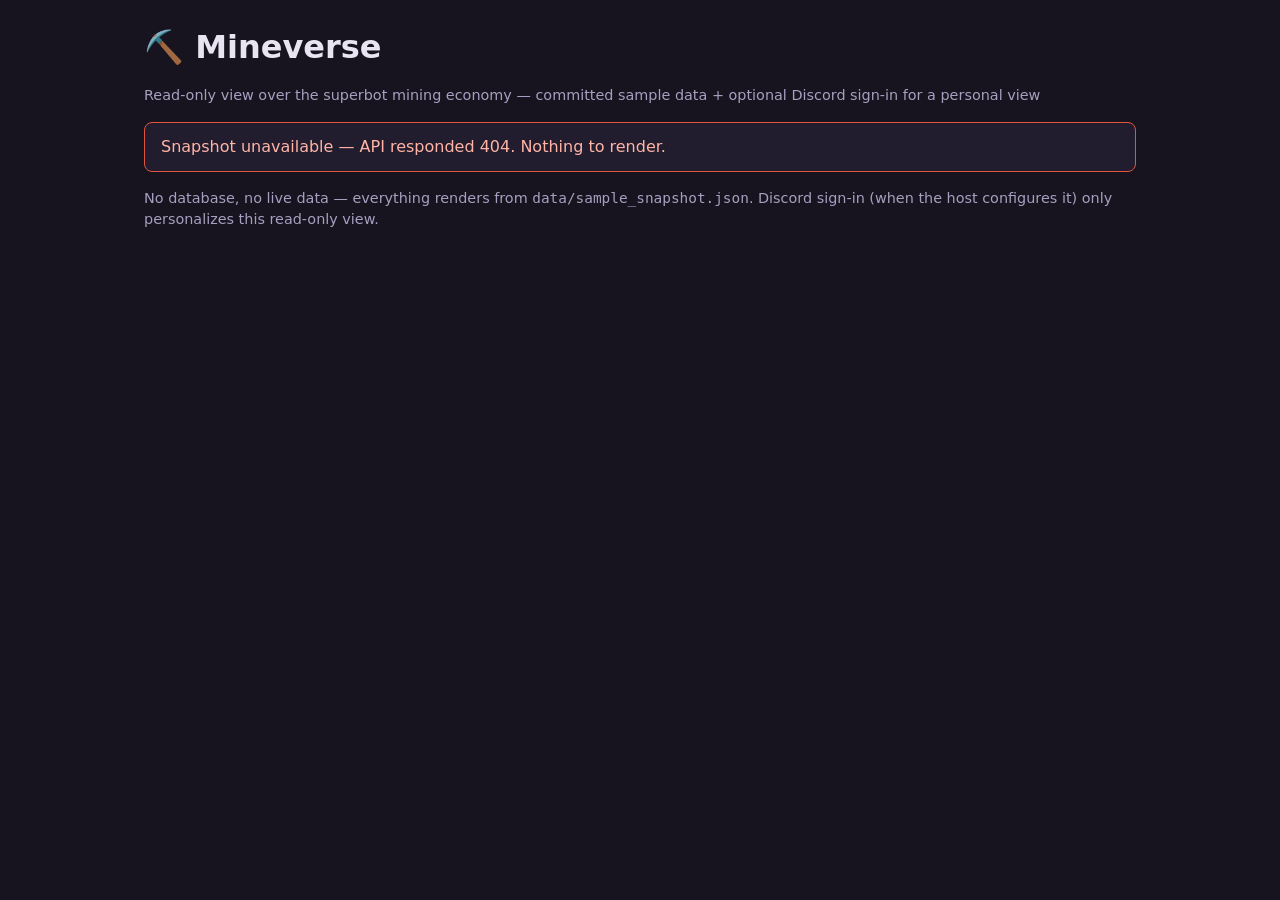
==== web/index.html @ 3131f872 "stage (b): Discord OAuth sign-in (identify scope) with degraded mode + my-miner view - server/auth.p" ====
<!DOCTYPE html>
<html lang="en">
<head>
  <meta charset="utf-8">
  <meta name="viewport" content="width=device-width, initial-scale=1">
  <title>Mineverse — mining economy viewer</title>
  <link rel="stylesheet" href="style.css">
</head>
<body>
  <header>
    <div class="header-row">
      <h1>⛏️ Mineverse</h1>
      <div id="auth-controls" class="auth"></div>
    </div>
    <p class="subtitle">Read-only view over the superbot mining economy — committed sample data + optional Discord sign-in for a personal view</p>
    <p id="snapshot-meta" class="meta"></p>
  </header>

  <main>
    <p id="status-banner" class="banner" hidden></p>

    <section id="my-miner-section" hidden>
      <h2>My miner</h2>
      <p id="my-miner-note" class="meta" hidden></p>
      <div id="my-miner-card" class="cards"></div>
    </section>

    <section id="depth-race-section" hidden>
      <h2>Depth race</h2>
      <div id="depth-race"></div>
    </section>

    <section id="leaderboard-section" hidden>
      <h2>Leaderboard</h2>
      <table id="leaderboard">
        <thead>
          <tr><th>#</th><th>Miner</th><th>Depth</th><th>Mining XP</th><th>Level</th><th>Coins</th></tr>
        </thead>
        <tbody></tbody>
      </table>
    </section>

    <section id="miners-section" hidden>
      <h2>Miners</h2>
      <div id="miner-cards" class="cards"></div>
    </section>
  </main>

  <footer>
    <p>No database, no live data — everything renders from <code>data/sample_snapshot.json</code>. Discord sign-in (when the host configures it) only personalizes this read-only view.</p>
  </footer>

  <script src="app.js"></script>
</body>
</html>
---- web/style.css ----
:root {
  --bg: #17141f;
  --panel: #221d2e;
  --edge: #3a3350;
  --text: #e8e4f2;
  --muted: #a79fc0;
  --accent: #f5a83c;
  --bar: linear-gradient(90deg, #6cc46c, #f5a83c, #e2543e);
}

* { box-sizing: border-box; }

body {
  margin: 0 auto;
  max-width: 64rem;
  padding: 1.5rem 1rem 3rem;
  font-family: system-ui, sans-serif;
  background: var(--bg);
  color: var(--text);
  line-height: 1.45;
}

h1 { margin: 0; }

/* auth (Discord sign-in) */
.header-row {
  display: flex;
  align-items: center;
  justify-content: space-between;
  gap: 1rem;
  flex-wrap: wrap;
}
.auth { display: flex; align-items: center; gap: 0.6rem; }
.auth-user { color: var(--muted); font-size: 0.9rem; }
a.auth-button, button.auth-button {
  display: inline-block;
  padding: 0.35rem 0.8rem;
  border: 1px solid var(--edge);
  border-radius: 0.5rem;
  background: var(--panel);
  color: var(--accent);
  font: inherit;
  font-size: 0.9rem;
  text-decoration: none;
  cursor: pointer;
}
a.auth-button:hover { border-color: var(--accent); }
button.auth-button:disabled {
  color: var(--muted);
  cursor: not-allowed;
  font-style: italic;
}
h2 { border-bottom: 1px solid var(--edge); padding-bottom: 0.3rem; }
.subtitle, .meta, footer { color: var(--muted); font-size: 0.9rem; }

.banner {
  padding: 0.8rem 1rem;
  border: 1px solid var(--edge);
  border-radius: 0.5rem;
  background: var(--panel);
}
.banner.error { border-color: #e2543e; color: #ffb4a6; }

/* depth race */
.race-row {
  display: grid;
  grid-template-columns: 8rem 1fr 9rem;
  align-items: center;
  gap: 0.6rem;
  margin: 0.35rem 0;
}
.race-name { font-weight: 600; overflow: hidden; text-overflow: ellipsis; }
.race-track {
  height: 0.9rem;
  background: var(--panel);
  border: 1px solid var(--edge);
  border-radius: 0.45rem;
  overflow: hidden;
}
.race-bar { height: 100%; background: var(--bar); min-width: 2px; }
.race-depth { color: var(--muted); font-size: 0.85rem; }

/* leaderboard */
table { width: 100%; border-collapse: collapse; }
th, td { text-align: left; padding: 0.35rem 0.5rem; border-bottom: 1px solid var(--edge); }
th { color: var(--accent); }

/* miner cards */
.cards {
  display: grid;
  grid-template-columns: repeat(auto-fill, minmax(17rem, 1fr));
  gap: 1rem;
}
.card {
  background: var(--panel);
  border: 1px solid var(--edge);
  border-radius: 0.6rem;
  padding: 0.9rem 1rem;
}
.card h3 { margin: 0 0 0.2rem; color: var(--accent); }
.card h4 { margin: 0.7rem 0 0.2rem; font-size: 0.85rem; text-transform: uppercase; color: var(--muted); }
.card .items { margin: 0; padding-left: 1.1rem; }
.card .empty { color: var(--muted); margin: 0; font-style: italic; }
.depth-line, .xp-line { margin: 0.15rem 0; font-size: 0.92rem; }
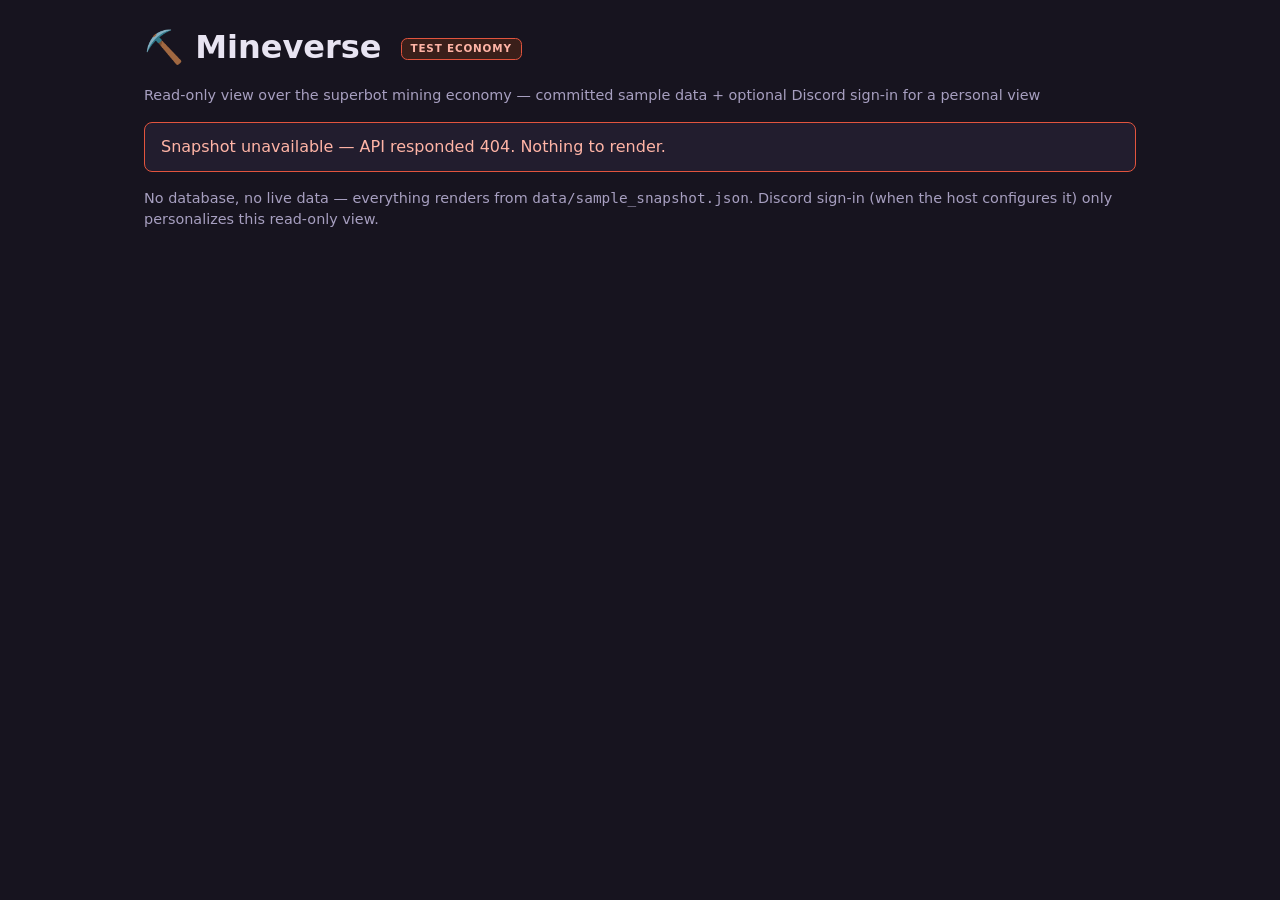
==== commit ce9850b0: "stage (c) part 2: bot shim + web action UI + e2e tests (test economy only, degraded by default) - te" ====
--- a/web/index.html
+++ b/web/index.html
@@ -9,7 +9,7 @@
 <body>
   <header>
     <div class="header-row">
-      <h1>⛏️ Mineverse</h1>
+      <h1>⛏️ Mineverse <span id="test-economy-badge" class="badge" hidden>TEST ECONOMY</span></h1>
       <div id="auth-controls" class="auth"></div>
     </div>
     <p class="subtitle">Read-only view over the superbot mining economy — committed sample data + optional Discord sign-in for a personal view</p>
@@ -23,6 +23,12 @@
       <h2>My miner</h2>
       <p id="my-miner-note" class="meta" hidden></p>
       <div id="my-miner-card" class="cards"></div>
+      <div id="action-panel" hidden>
+        <h3>Actions</h3>
+        <p id="action-note" class="meta" hidden></p>
+        <div id="action-buttons"></div>
+        <p id="action-result" class="meta" hidden></p>
+      </div>
     </section>
 
     <section id="depth-race-section" hidden>
--- a/web/style.css
+++ b/web/style.css
@@ -102,3 +102,54 @@
 .card .items { margin: 0; padding-left: 1.1rem; }
 .card .empty { color: var(--muted); margin: 0; font-style: italic; }
 .depth-line, .xp-line { margin: 0.15rem 0; font-size: 0.92rem; }
+
+/* write actions (stage c — test economy only) */
+.badge {
+  display: inline-block;
+  vertical-align: middle;
+  margin-left: 0.5rem;
+  padding: 0.15rem 0.55rem;
+  border: 1px solid #e2543e;
+  border-radius: 0.4rem;
+  background: #3a1f1a;
+  color: #ffb4a6;
+  font-size: 0.65rem;
+  font-weight: 700;
+  letter-spacing: 0.08em;
+}
+#action-panel h3 { margin: 1rem 0 0.2rem; color: var(--accent); }
+.action-row {
+  display: flex;
+  align-items: center;
+  gap: 0.5rem;
+  flex-wrap: wrap;
+  margin: 0.45rem 0;
+}
+button.action-button {
+  padding: 0.35rem 0.8rem;
+  border: 1px solid var(--edge);
+  border-radius: 0.5rem;
+  background: var(--panel);
+  color: var(--accent);
+  font: inherit;
+  font-size: 0.9rem;
+  cursor: pointer;
+}
+button.action-button:hover:not(:disabled) { border-color: var(--accent); }
+button.action-button:disabled {
+  color: var(--muted);
+  cursor: not-allowed;
+  font-style: italic;
+}
+.action-input {
+  padding: 0.3rem 0.5rem;
+  border: 1px solid var(--edge);
+  border-radius: 0.4rem;
+  background: var(--bg);
+  color: var(--text);
+  font: inherit;
+  font-size: 0.9rem;
+  max-width: 11rem;
+}
+input.action-input[type="number"] { max-width: 6rem; }
+#action-result.error { color: #ffb4a6; }
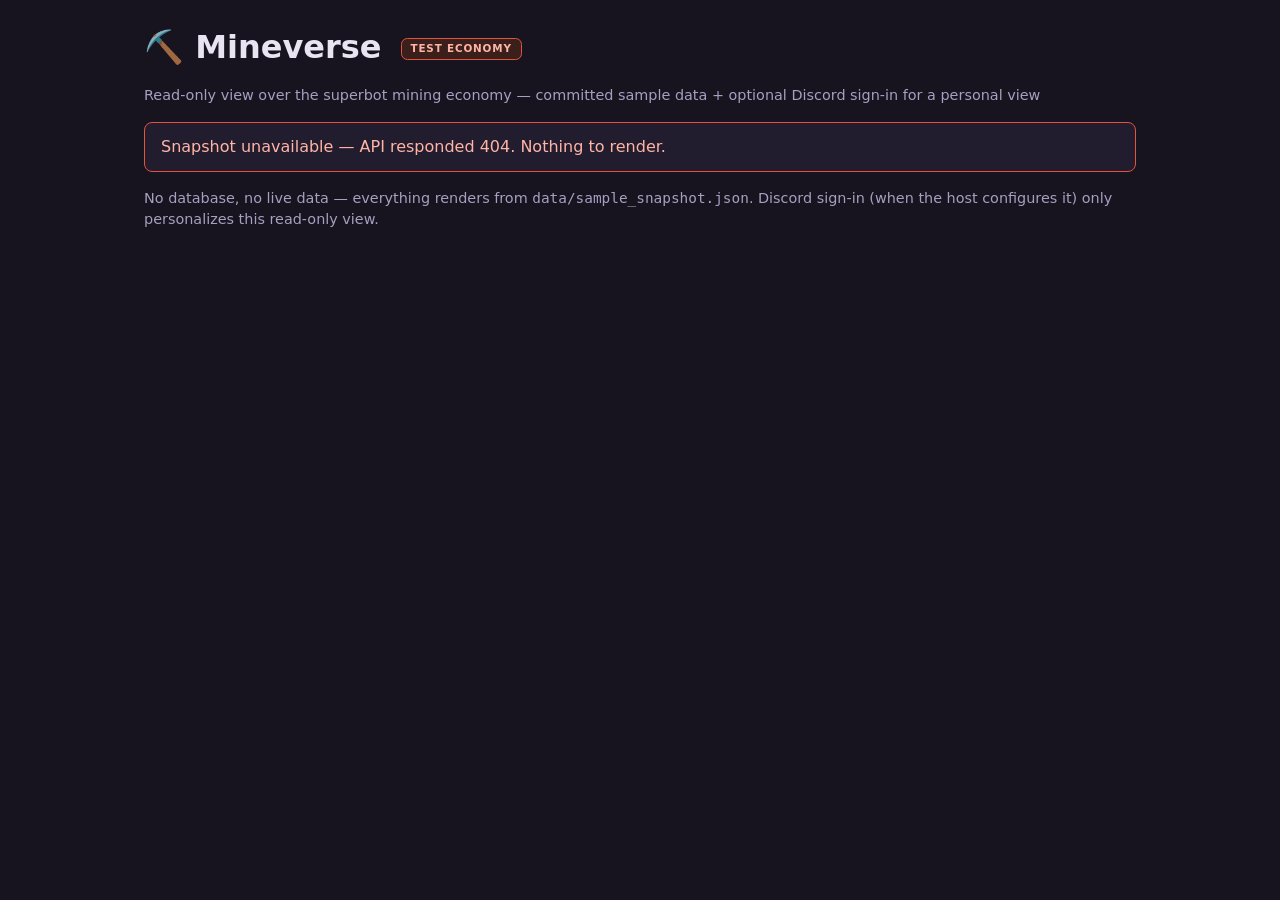
==== commit 1b0b7975: "read views deepened: gear/vault panels, inventory browser, depth ladder, tabbed leaderboards Server-" ====
--- a/web/index.html
+++ b/web/index.html
@@ -31,19 +31,30 @@
       </div>
     </section>
 
+    <section id="depth-ladder-section" hidden>
+      <h2>Depth ladder</h2>
+      <p class="meta">Biome bands 0–3 · solid chips are miners currently at the band, dashed chips mark a record depth</p>
+      <div id="depth-ladder"></div>
+    </section>
+
     <section id="depth-race-section" hidden>
       <h2>Depth race</h2>
       <div id="depth-race"></div>
     </section>
 
     <section id="leaderboard-section" hidden>
-      <h2>Leaderboard</h2>
+      <h2>Leaderboards</h2>
+      <div id="board-tabs" class="board-tabs"></div>
       <table id="leaderboard">
-        <thead>
-          <tr><th>#</th><th>Miner</th><th>Depth</th><th>Mining XP</th><th>Level</th><th>Coins</th></tr>
-        </thead>
+        <thead></thead>
         <tbody></tbody>
       </table>
+    </section>
+
+    <section id="inventory-browser-section" hidden>
+      <h2>Inventory browser</h2>
+      <p class="meta">Everything carried underground, per miner — ore tiers stone → diamond first, then the rest</p>
+      <div id="inventory-browser" class="table-scroll"></div>
     </section>
 
     <section id="miners-section" hidden>
--- a/web/style.css
+++ b/web/style.css
@@ -80,10 +80,58 @@
 .race-bar { height: 100%; background: var(--bar); min-width: 2px; }
 .race-depth { color: var(--muted); font-size: 0.85rem; }
 
-/* leaderboard */
+/* depth ladder (biome bands, current + record chips) */
+.ladder-band {
+  display: grid;
+  grid-template-columns: 11rem 1fr;
+  gap: 0.6rem;
+  align-items: center;
+  padding: 0.55rem 0.75rem;
+  margin: 0.3rem 0;
+  background: var(--panel);
+  border: 1px solid var(--edge);
+  border-radius: 0.5rem;
+}
+.ladder-label { display: flex; flex-direction: column; }
+.ladder-biome { font-weight: 600; }
+.ladder-depth { color: var(--muted); font-size: 0.8rem; }
+.ladder-chips { display: flex; flex-wrap: wrap; gap: 0.4rem; }
+.chip {
+  padding: 0.1rem 0.55rem;
+  border: 1px solid var(--edge);
+  border-radius: 0.9rem;
+  background: var(--bg);
+  font-size: 0.85rem;
+}
+.chip.record {
+  border-style: dashed;
+  color: var(--muted);
+}
+.ladder-chips .empty { color: var(--muted); font-style: italic; font-size: 0.85rem; margin: 0; }
+
+/* leaderboards (tabbed: depth · XP level · coins) */
 table { width: 100%; border-collapse: collapse; }
 th, td { text-align: left; padding: 0.35rem 0.5rem; border-bottom: 1px solid var(--edge); }
 th { color: var(--accent); }
+.board-tabs { display: flex; gap: 0.4rem; margin-bottom: 0.5rem; }
+button.board-tab {
+  padding: 0.3rem 0.8rem;
+  border: 1px solid var(--edge);
+  border-radius: 0.5rem;
+  background: var(--panel);
+  color: var(--muted);
+  font: inherit;
+  font-size: 0.9rem;
+  cursor: pointer;
+}
+button.board-tab:hover { border-color: var(--accent); }
+button.board-tab.active { color: var(--accent); border-color: var(--accent); }
+
+/* inventory browser (item × miner matrix) */
+.table-scroll { overflow-x: auto; }
+.inventory-table td, .inventory-table th { white-space: nowrap; }
+.inventory-table .item-name { font-weight: 600; }
+.inventory-table .item-total { color: var(--accent); }
 
 /* miner cards */
 .cards {
@@ -102,6 +150,17 @@
 .card .items { margin: 0; padding-left: 1.1rem; }
 .card .empty { color: var(--muted); margin: 0; font-style: italic; }
 .depth-line, .xp-line { margin: 0.15rem 0; font-size: 0.92rem; }
+.card .items .ore { color: var(--accent); }
+.gear-list { list-style: none; padding-left: 0; }
+.gear-list .slot-name {
+  display: inline-block;
+  min-width: 6.5rem;
+  color: var(--muted);
+  font-size: 0.85rem;
+  text-transform: uppercase;
+}
+.gear-list .slot-empty { color: var(--muted); font-style: italic; }
+.vault-pips { color: var(--accent); letter-spacing: 0.15em; font-size: 0.8rem; }
 
 /* write actions (stage c — test economy only) */
 .badge {
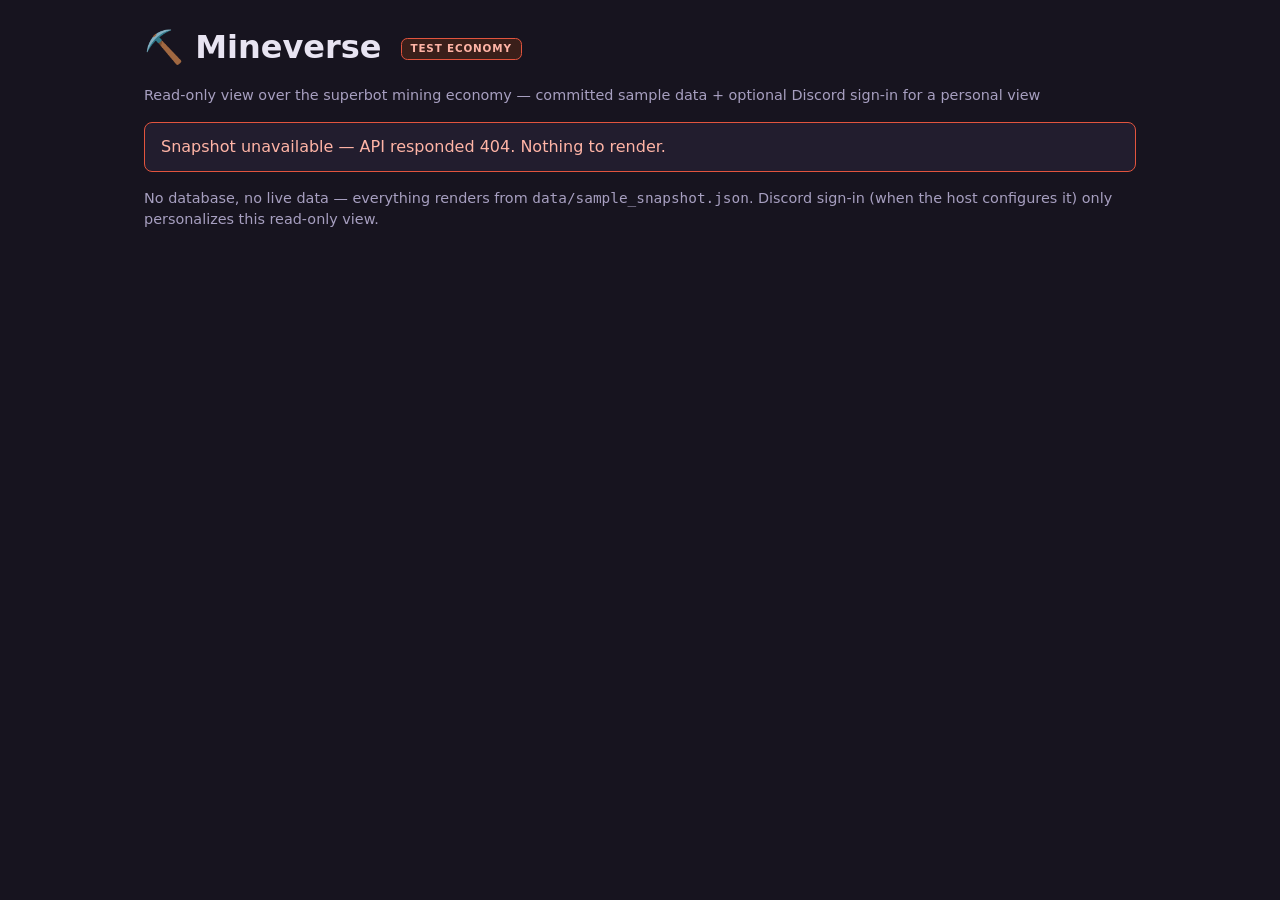
==== commit 8a52c80e: "web a11y + responsive: landmarks, ARIA tabs, table captions/scope, text alternatives, focus-visible," ====
--- a/web/index.html
+++ b/web/index.html
@@ -10,55 +10,65 @@
   <header>
     <div class="header-row">
       <h1>⛏️ Mineverse <span id="test-economy-badge" class="badge" hidden>TEST ECONOMY</span></h1>
-      <div id="auth-controls" class="auth"></div>
+      <nav id="auth-controls" class="auth" aria-label="Account"></nav>
     </div>
     <p class="subtitle">Read-only view over the superbot mining economy — committed sample data + optional Discord sign-in for a personal view</p>
     <p id="snapshot-meta" class="meta"></p>
+    <p id="snapshot-staleness" class="staleness" role="status" hidden></p>
   </header>
 
   <main>
-    <p id="status-banner" class="banner" hidden></p>
+    <p id="status-banner" class="banner" role="status" hidden></p>
 
-    <section id="my-miner-section" hidden>
-      <h2>My miner</h2>
+    <section id="my-miner-section" aria-labelledby="my-miner-heading" hidden>
+      <h2 id="my-miner-heading">My miner</h2>
       <p id="my-miner-note" class="meta" hidden></p>
       <div id="my-miner-card" class="cards"></div>
       <div id="action-panel" hidden>
-        <h3>Actions</h3>
+        <h3 id="action-heading">Actions</h3>
         <p id="action-note" class="meta" hidden></p>
         <div id="action-buttons"></div>
-        <p id="action-result" class="meta" hidden></p>
+        <p id="action-result" class="meta" role="status" hidden></p>
       </div>
     </section>
 
-    <section id="depth-ladder-section" hidden>
-      <h2>Depth ladder</h2>
+    <section id="depth-ladder-section" aria-labelledby="depth-ladder-heading" hidden>
+      <h2 id="depth-ladder-heading">Depth ladder</h2>
       <p class="meta">Biome bands 0–3 · solid chips are miners currently at the band, dashed chips mark a record depth</p>
       <div id="depth-ladder"></div>
     </section>
 
-    <section id="depth-race-section" hidden>
-      <h2>Depth race</h2>
+    <section id="depth-race-section" aria-labelledby="depth-race-heading" hidden>
+      <h2 id="depth-race-heading">Depth race</h2>
       <div id="depth-race"></div>
     </section>
 
-    <section id="leaderboard-section" hidden>
-      <h2>Leaderboards</h2>
-      <div id="board-tabs" class="board-tabs"></div>
-      <table id="leaderboard">
-        <thead></thead>
-        <tbody></tbody>
-      </table>
+    <section id="minimap-section" aria-labelledby="minimap-heading" hidden>
+      <h2 id="minimap-heading">Mini-map</h2>
+      <p class="meta">Miner positions (x, y) per depth band, as of the snapshot — miners whose position is unknown are listed, never guessed</p>
+      <div id="minimap"></div>
     </section>
 
-    <section id="inventory-browser-section" hidden>
-      <h2>Inventory browser</h2>
+    <section id="leaderboard-section" aria-labelledby="leaderboard-heading" hidden>
+      <h2 id="leaderboard-heading">Leaderboards</h2>
+      <div id="board-tabs" class="board-tabs" role="tablist" aria-label="Leaderboard type"></div>
+      <div id="leaderboard-panel" class="table-scroll" role="tabpanel" tabindex="0" aria-labelledby="leaderboard-heading">
+        <table id="leaderboard">
+          <caption id="leaderboard-caption" class="visually-hidden">Leaderboard</caption>
+          <thead></thead>
+          <tbody></tbody>
+        </table>
+      </div>
+    </section>
+
+    <section id="inventory-browser-section" aria-labelledby="inventory-browser-heading" hidden>
+      <h2 id="inventory-browser-heading">Inventory browser</h2>
       <p class="meta">Everything carried underground, per miner — ore tiers stone → diamond first, then the rest</p>
       <div id="inventory-browser" class="table-scroll"></div>
     </section>
 
-    <section id="miners-section" hidden>
-      <h2>Miners</h2>
+    <section id="miners-section" aria-labelledby="miners-heading" hidden>
+      <h2 id="miners-heading">Miners</h2>
       <div id="miner-cards" class="cards"></div>
     </section>
   </main>
--- a/web/style.css
+++ b/web/style.css
@@ -10,6 +10,40 @@
 
 * { box-sizing: border-box; }
 
+/* screen-reader-only text (captions, chart/plot text alternatives) */
+.visually-hidden {
+  position: absolute;
+  width: 1px;
+  height: 1px;
+  margin: -1px;
+  padding: 0;
+  border: 0;
+  overflow: hidden;
+  clip: rect(0 0 0 0);
+  clip-path: inset(50%);
+  white-space: nowrap;
+}
+
+/* keyboard focus — visible on every interactive control */
+a:focus-visible,
+button:focus-visible,
+input:focus-visible,
+select:focus-visible,
+[tabindex]:focus-visible {
+  outline: 2px solid var(--accent);
+  outline-offset: 2px;
+}
+
+/* respect the OS "reduce motion" preference */
+@media (prefers-reduced-motion: reduce) {
+  *, *::before, *::after {
+    animation-duration: 0.01ms !important;
+    animation-iteration-count: 1 !important;
+    transition-duration: 0.01ms !important;
+    scroll-behavior: auto !important;
+  }
+}
+
 body {
   margin: 0 auto;
   max-width: 64rem;
@@ -60,6 +94,12 @@
   background: var(--panel);
 }
 .banner.error { border-color: #e2543e; color: #ffb4a6; }
+
+/* snapshot staleness (header — age computed client-side at page load) */
+.staleness { margin: 0.3rem 0 0; font-size: 0.95rem; }
+.staleness.fresh { color: #6cc46c; }
+.staleness.warn { color: var(--accent); }
+.staleness.stale { color: #ffb4a6; font-weight: 600; }
 
 /* depth race */
 .race-row {
@@ -108,6 +148,48 @@
   color: var(--muted);
 }
 .ladder-chips .empty { color: var(--muted); font-style: italic; font-size: 0.85rem; margin: 0; }
+
+/* position mini-map (per depth band) */
+.minimap-band {
+  display: grid;
+  grid-template-columns: 11rem 1fr;
+  gap: 0.6rem;
+  align-items: start;
+  padding: 0.55rem 0.75rem;
+  margin: 0.3rem 0;
+  background: var(--panel);
+  border: 1px solid var(--edge);
+  border-radius: 0.5rem;
+}
+.minimap-plot {
+  position: relative;
+  height: 9rem;
+  background: var(--bg);
+  border: 1px solid var(--edge);
+  border-radius: 0.5rem;
+  background-image:
+    linear-gradient(var(--edge) 1px, transparent 1px),
+    linear-gradient(90deg, var(--edge) 1px, transparent 1px);
+  background-size: 12.5% 25%;
+}
+.minimap-point {
+  position: absolute;
+  width: 0.6rem;
+  height: 0.6rem;
+  margin: -0.3rem;
+  background: var(--accent);
+  border-radius: 50%;
+}
+.minimap-name {
+  position: absolute;
+  left: 0.8rem;
+  top: -0.2rem;
+  white-space: nowrap;
+  font-size: 0.75rem;
+  color: var(--muted);
+}
+.minimap-body .empty { margin: 0.2rem 0; font-style: italic; color: var(--muted); }
+#minimap > .empty { color: var(--muted); font-style: italic; }
 
 /* leaderboards (tabbed: depth · XP level · coins) */
 table { width: 100%; border-collapse: collapse; }
@@ -131,6 +213,7 @@
 .table-scroll { overflow-x: auto; }
 .inventory-table td, .inventory-table th { white-space: nowrap; }
 .inventory-table .item-name { font-weight: 600; }
+.inventory-table tbody th { color: var(--text); } /* row headers keep body color */
 .inventory-table .item-total { color: var(--accent); }
 
 /* miner cards */
@@ -150,6 +233,7 @@
 .card .items { margin: 0; padding-left: 1.1rem; }
 .card .empty { color: var(--muted); margin: 0; font-style: italic; }
 .depth-line, .xp-line { margin: 0.15rem 0; font-size: 0.92rem; }
+.identity-line { margin: 0 0 0.3rem; font-size: 0.75rem; color: var(--muted); }
 .card .items .ore { color: var(--accent); }
 .gear-list { list-style: none; padding-left: 0; }
 .gear-list .slot-name {
@@ -161,6 +245,28 @@
 }
 .gear-list .slot-empty { color: var(--muted); font-style: italic; }
 .vault-pips { color: var(--accent); letter-spacing: 0.15em; font-size: 0.8rem; }
+
+/* energy meter (as-of-snapshot presentation, no ticking) */
+.energy-row {
+  display: flex;
+  align-items: center;
+  gap: 0.5rem;
+  margin: 0.3rem 0;
+  font-size: 0.9rem;
+}
+.energy-label { font-weight: 600; }
+.energy-track {
+  flex: 1;
+  min-width: 4rem;
+  height: 0.55rem;
+  background: var(--bg);
+  border: 1px solid var(--edge);
+  border-radius: 0.3rem;
+  overflow: hidden;
+}
+.energy-bar { height: 100%; background: #6cc46c; }
+.energy-bar.low { background: #e2543e; }
+.energy-asof { color: var(--muted); font-size: 0.78rem; }
 
 /* write actions (stage c — test economy only) */
 .badge {
@@ -212,3 +318,19 @@
 }
 input.action-input[type="number"] { max-width: 6rem; }
 #action-result.error { color: #ffb4a6; }
+
+/* narrow viewports (~360px phones): panels reflow to a single column */
+@media (max-width: 30rem) {
+  body { padding: 1rem 0.75rem 2rem; }
+  .cards { grid-template-columns: 1fr; }
+  .race-row {
+    grid-template-columns: 1fr;
+    gap: 0.15rem;
+    margin: 0.6rem 0;
+  }
+  .race-depth { font-size: 0.8rem; }
+  .ladder-band, .minimap-band { grid-template-columns: 1fr; }
+  .ladder-label { flex-direction: row; align-items: baseline; gap: 0.4rem; }
+  .gear-list .slot-name { min-width: 5.5rem; }
+  .action-input { max-width: 100%; flex: 1 1 8rem; }
+}
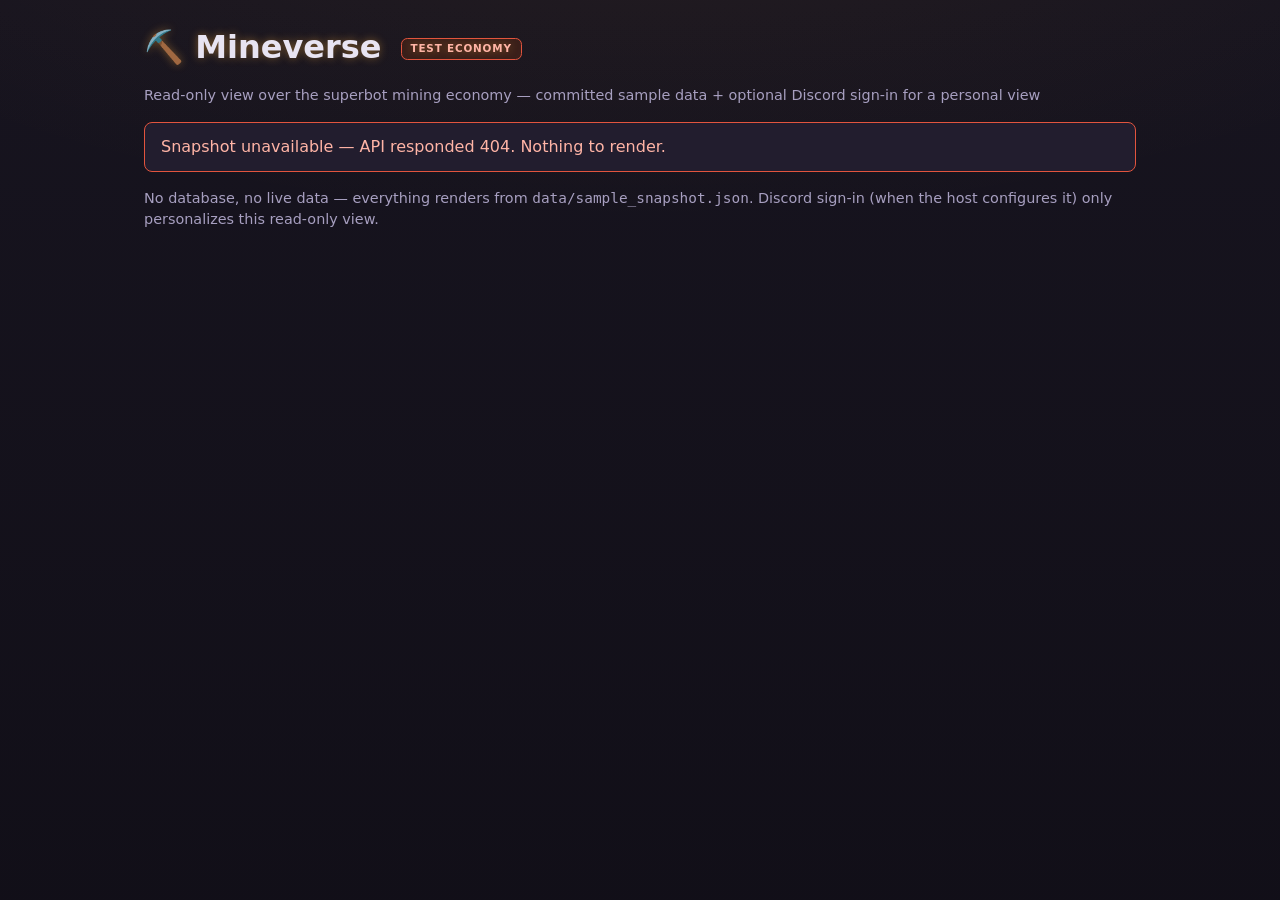
==== commit df9ad0bf: "web: fun layer — achievements panel, easter eggs, miner VS view Achievements section: roll-up (every" ====
--- a/web/index.html
+++ b/web/index.html
@@ -67,10 +67,31 @@
       <div id="inventory-browser" class="table-scroll"></div>
     </section>
 
+    <section id="achievements-section" aria-labelledby="achievements-heading" hidden>
+      <h2 id="achievements-heading">Achievements</h2>
+      <p class="meta">Badges derived from the snapshot alone — deterministic, thresholds documented in server/views.py</p>
+      <div id="achievements-rollup"></div>
+      <div id="achievements-miners" class="cards"></div>
+    </section>
+
+    <section id="vs-section" aria-labelledby="vs-heading" hidden>
+      <h2 id="vs-heading">Miner VS</h2>
+      <p class="meta">Pick two miners for a side-by-side comparison — the bars are decoration, the numbers are the data</p>
+      <div class="vs-controls">
+        <label for="vs-a">Miner A</label>
+        <select id="vs-a" class="action-input"></select>
+        <label for="vs-b">Miner B</label>
+        <select id="vs-b" class="action-input"></select>
+      </div>
+      <div id="vs-compare" class="table-scroll"></div>
+    </section>
+
     <section id="miners-section" aria-labelledby="miners-heading" hidden>
       <h2 id="miners-heading">Miners</h2>
       <div id="miner-cards" class="cards"></div>
     </section>
+
+    <p id="toast" class="toast" role="status" hidden></p>
   </main>
 
   <footer>
--- a/web/style.css
+++ b/web/style.css
@@ -1,11 +1,19 @@
 :root {
   --bg: #17141f;
+  --bg-deep: #0e0c14;
   --panel: #221d2e;
   --edge: #3a3350;
   --text: #e8e4f2;
   --muted: #a79fc0;
   --accent: #f5a83c;
+  --glow: rgba(245, 168, 60, 0.45);
   --bar: linear-gradient(90deg, #6cc46c, #f5a83c, #e2543e);
+  /* biome tints, depth bands 0–3: Surface (green/earth), Cavern (stone
+     grey-blue), the Deep (crystal purple), the Magma core (ember red) */
+  --biome-0: #7dc46c;
+  --biome-1: #7d93b8;
+  --biome-2: #9d7bd8;
+  --biome-3: #e2543e;
 }
 
 * { box-sizing: border-box; }
@@ -318,6 +326,116 @@
 }
 input.action-input[type="number"] { max-width: 6rem; }
 #action-result.error { color: #ffb4a6; }
+
+/* --- cave visual theme ---------------------------------------------------
+ * Pure-CSS decoration over the semantic markup: biome-tinted depth bands,
+ * a lantern-flicker glow on the header, the mine-shaft strata stack, ore
+ * rarity tints, gear durability bars and the leaderboard podium. All
+ * motion here is CSS keyframes, so the global prefers-reduced-motion
+ * guard above zeroes it to a static end state — no JS gate needed. */
+
+/* lantern flicker: subtle warm glow breathing on the header title */
+@keyframes lantern-flicker {
+  0%, 100% { text-shadow: 0 0 8px var(--glow); }
+  38% { text-shadow: 0 0 13px var(--glow); }
+  44% { text-shadow: 0 0 5px rgba(245, 168, 60, 0.25); }
+  52% { text-shadow: 0 0 11px var(--glow); }
+  73% { text-shadow: 0 0 7px rgba(245, 168, 60, 0.35); }
+}
+header h1 {
+  text-shadow: 0 0 8px var(--glow); /* static base — reduced-motion state */
+  animation: lantern-flicker 4s ease-in-out infinite;
+}
+
+/* deepen the page itself: darker toward the bottom, lamplight up top */
+body {
+  background:
+    radial-gradient(60rem 22rem at 50% -8rem, rgba(245, 168, 60, 0.06), transparent),
+    linear-gradient(180deg, var(--bg), var(--bg-deep) 90rem);
+  background-attachment: fixed;
+  background-color: var(--bg-deep);
+}
+
+/* biome-tinted depth bands (ladder + mini-map): layered gradients —
+   dirt lip at the top edge, stone shading below, biome tint over the
+   panel base — plus a solid biome edge on the left */
+.band-depth-0, .band-depth-1, .band-depth-2, .band-depth-3 {
+  border-left: 3px solid var(--band-tint);
+  background:
+    linear-gradient(180deg, rgba(58, 51, 80, 0.55) 0, rgba(58, 51, 80, 0) 22%),
+    linear-gradient(180deg, rgba(14, 12, 20, 0) 55%, rgba(14, 12, 20, 0.45) 100%),
+    linear-gradient(180deg, var(--band-glow-hi), var(--band-glow-lo)),
+    var(--panel);
+}
+.band-depth-0 {
+  --band-tint: var(--biome-0);
+  --band-glow-hi: rgba(125, 196, 108, 0.16);
+  --band-glow-lo: rgba(125, 196, 108, 0.04);
+}
+.band-depth-1 {
+  --band-tint: var(--biome-1);
+  --band-glow-hi: rgba(125, 147, 184, 0.16);
+  --band-glow-lo: rgba(125, 147, 184, 0.04);
+}
+.band-depth-2 {
+  --band-tint: var(--biome-2);
+  --band-glow-hi: rgba(157, 123, 216, 0.16);
+  --band-glow-lo: rgba(157, 123, 216, 0.04);
+}
+.band-depth-3 {
+  --band-tint: var(--biome-3);
+  --band-glow-hi: rgba(226, 84, 62, 0.16);
+  --band-glow-lo: rgba(226, 84, 62, 0.04);
+}
+
+/* mine-shaft cross-section: the ladder's bands fuse into one continuous
+   strata column (side view), Surface on top, Magma core at the bottom */
+#depth-ladder .ladder-band { margin: 0; border-radius: 0; }
+#depth-ladder .ladder-band + .ladder-band { border-top: 0; }
+#depth-ladder .ladder-band:first-child { border-radius: 0.5rem 0.5rem 0 0; }
+#depth-ladder .ladder-band:last-child { border-radius: 0 0 0.5rem 0.5rem; }
+
+/* inline-SVG decoration spans (all aria-hidden, text sits next to them) */
+.ore-icon, .miner-avatar, .record-flag,
+.vault-chest, .energy-lantern, .cracked-icon {
+  display: inline-flex;
+  vertical-align: middle;
+}
+.ore-icon, .miner-avatar, .record-flag { margin-right: 0.3rem; }
+.cracked-icon { margin-left: 0.25rem; }
+
+/* ore rarity text tints (matched to the SVG icon fills in app.js) */
+.card .items .ore.tier-stone, .inventory-table .item-name.tier-stone { color: #9aa0a6; }
+.card .items .ore.tier-bronze, .inventory-table .item-name.tier-bronze { color: #c07f45; }
+.card .items .ore.tier-iron, .inventory-table .item-name.tier-iron { color: #aeb6c2; }
+.card .items .ore.tier-silver, .inventory-table .item-name.tier-silver { color: #eceff4; }
+.card .items .ore.tier-gold, .inventory-table .item-name.tier-gold { color: #f5c842; }
+.card .items .ore.tier-diamond, .inventory-table .item-name.tier-diamond { color: #7de8e0; }
+
+/* gear durability: wear bar (accumulated wear fills toward broken) */
+.wear-track {
+  display: inline-block;
+  width: 3.2rem;
+  height: 0.35rem;
+  margin-left: 0.4rem;
+  background: var(--bg);
+  border: 1px solid var(--edge);
+  border-radius: 0.2rem;
+  overflow: hidden;
+  vertical-align: middle;
+}
+.wear-bar { display: block; height: 100%; }
+.wear-bar.wear-ok { background: #6cc46c; }
+.wear-bar.wear-worn { background: #f5a83c; }
+.wear-bar.wear-critical { background: #e2543e; }
+.gear-list .gear-broken { color: #ffb4a6; }
+
+/* leaderboard podium: top-3 row washes + medal marks (rank stays text) */
+.podium td:first-child { font-weight: 600; }
+.podium-1 { background: rgba(245, 200, 66, 0.08); }
+.podium-2 { background: rgba(236, 239, 244, 0.06); }
+.podium-3 { background: rgba(192, 127, 69, 0.08); }
+.medal { font-size: 0.95em; }
 
 /* narrow viewports (~360px phones): panels reflow to a single column */
 @media (max-width: 30rem) {
@@ -334,3 +452,118 @@
   .gear-list .slot-name { min-width: 5.5rem; }
   .action-input { max-width: 100%; flex: 1 1 8rem; }
 }
+
+/* --- fun layer -------------------------------------------------------------
+ * Achievements badges, the Konami diamond rain, the Tool Fondler sparkle
+ * + toast, the idle 💤 mark and the miner VS table. All motion here is
+ * either CSS keyframes (zeroed by the global prefers-reduced-motion
+ * guard above) or JS-gated by prefersReducedMotion() in app.js — one
+ * gate per side, no third path. */
+
+/* achievements: roll-up list + per-miner badge chips */
+.rollup-list { list-style: none; padding-left: 0; }
+.rollup-entry { margin: 0.25rem 0; }
+.rollup-desc { color: var(--muted); }
+.rollup-earners { color: var(--accent); font-size: 0.9em; }
+.badge-list {
+  list-style: none;
+  display: flex;
+  flex-wrap: wrap;
+  gap: 0.4rem;
+  margin: 0.3rem 0 0;
+  padding: 0;
+}
+.badge-chip {
+  padding: 0.15rem 0.6rem;
+  border: 1px solid var(--edge);
+  border-radius: 0.9rem;
+  background: var(--bg);
+  font-size: 0.85rem;
+}
+.badge-emoji { font-size: 0.95em; }
+
+/* toast (polite live region) — fixed, so it never shifts layout */
+.toast {
+  position: fixed;
+  left: 50%;
+  bottom: 1.2rem;
+  transform: translateX(-50%);
+  max-width: 90vw;
+  margin: 0;
+  padding: 0.6rem 1rem;
+  border: 1px solid var(--accent);
+  border-radius: 0.6rem;
+  background: var(--panel);
+  color: var(--text);
+  box-shadow: 0 0 14px var(--glow);
+  z-index: 60;
+}
+
+/* konami diamond rain — fixed overlay, pointer-events none: nothing
+   moves in the layout and nothing becomes unclickable */
+.diamond-rain {
+  position: fixed;
+  inset: 0;
+  overflow: hidden;
+  pointer-events: none;
+  z-index: 50;
+}
+.diamond-drop { position: absolute; top: -6%; }
+.diamond-drop svg { width: 1.3rem; height: 1.3rem; }
+.diamond-drop.falling { animation: diamond-fall 2.8s linear forwards; }
+@keyframes diamond-fall {
+  to { transform: translateY(120vh) rotate(180deg); }
+}
+
+/* tool row: a real button styled as the plain gear row it replaces */
+button.tool-row {
+  background: none;
+  border: 0;
+  padding: 0;
+  margin: 0;
+  color: inherit;
+  font: inherit;
+  text-align: left;
+  cursor: pointer;
+}
+
+/* tool fondler sparkle (the animation class is JS-gated) */
+.sparkle { display: inline-block; }
+.sparkle.sparkle-pop { animation: sparkle-pop 0.9s ease-out; }
+@keyframes sparkle-pop {
+  0% { transform: scale(0.2); opacity: 0; }
+  60% { transform: scale(1.6); opacity: 1; }
+  100% { transform: scale(1); }
+}
+
+/* idle miners (stale snapshot — the 💤 next to the card title) */
+.idle-mark { font-size: 0.9em; }
+
+/* miner VS */
+.vs-controls {
+  display: flex;
+  align-items: center;
+  gap: 0.5rem;
+  flex-wrap: wrap;
+  margin-bottom: 0.6rem;
+}
+.vs-table th[scope="row"] {
+  color: var(--muted);
+  font-weight: 400;
+  text-transform: uppercase;
+  font-size: 0.8rem;
+}
+.vs-value { font-variant-numeric: tabular-nums; }
+.vs-lead .vs-value { color: var(--accent); font-weight: 600; }
+.vs-track {
+  display: inline-block;
+  width: 5rem;
+  height: 0.4rem;
+  margin-left: 0.5rem;
+  background: var(--bg);
+  border: 1px solid var(--edge);
+  border-radius: 0.2rem;
+  overflow: hidden;
+  vertical-align: middle;
+}
+.vs-bar { display: block; height: 100%; background: var(--accent); }
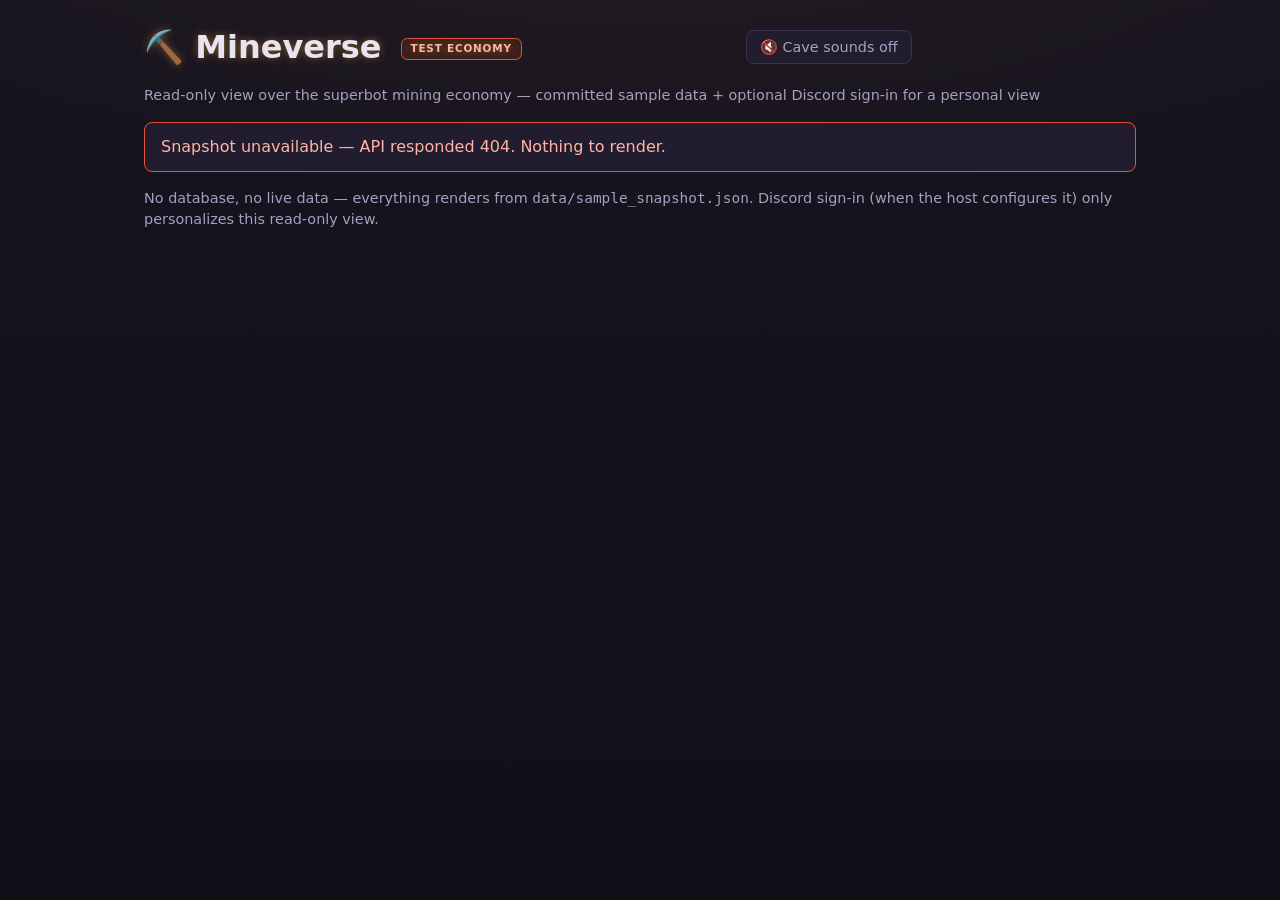
==== commit 9623dc6b: "web: ambient cave audio — synthesized, muted-default, honest toggle (backlog item 5) No audio assets" ====
--- a/web/index.html
+++ b/web/index.html
@@ -10,6 +10,7 @@
   <header>
     <div class="header-row">
       <h1>⛏️ Mineverse <span id="test-economy-badge" class="badge" hidden>TEST ECONOMY</span></h1>
+      <button id="cave-audio-toggle" class="audio-toggle" type="button" aria-pressed="false">🔇 Cave sounds off</button>
       <nav id="auth-controls" class="auth" aria-label="Account"></nav>
     </div>
     <p class="subtitle">Read-only view over the superbot mining economy — committed sample data + optional Discord sign-in for a personal view</p>
--- a/web/style.css
+++ b/web/style.css
@@ -539,6 +539,40 @@
 /* idle miners (stale snapshot — the 💤 next to the card title) */
 .idle-mark { font-size: 0.9em; }
 
+/* share card: a real button on each miner card that downloads the
+   canvas-drawn PNG — same cave-button look as the rest of the page */
+button.share-button {
+  margin-top: 0.8rem;
+  padding: 0.35rem 0.8rem;
+  border: 1px solid var(--edge);
+  border-radius: 0.5rem;
+  background: var(--bg);
+  color: var(--accent);
+  font: inherit;
+  font-size: 0.85rem;
+  cursor: pointer;
+}
+button.share-button:hover { border-color: var(--accent); }
+
+/* ambient cave audio toggle — a real button, honest state, muted default.
+   No animation here and nothing on the page pulses with the audio, so
+   there is nothing extra to gate under prefers-reduced-motion. */
+button.audio-toggle {
+  padding: 0.35rem 0.8rem;
+  border: 1px solid var(--edge);
+  border-radius: 0.5rem;
+  background: var(--panel);
+  color: var(--muted);
+  font: inherit;
+  font-size: 0.9rem;
+  cursor: pointer;
+}
+button.audio-toggle:hover { border-color: var(--accent); }
+button.audio-toggle[aria-pressed="true"] {
+  color: var(--accent);
+  border-color: var(--accent);
+}
+
 /* miner VS */
 .vs-controls {
   display: flex;
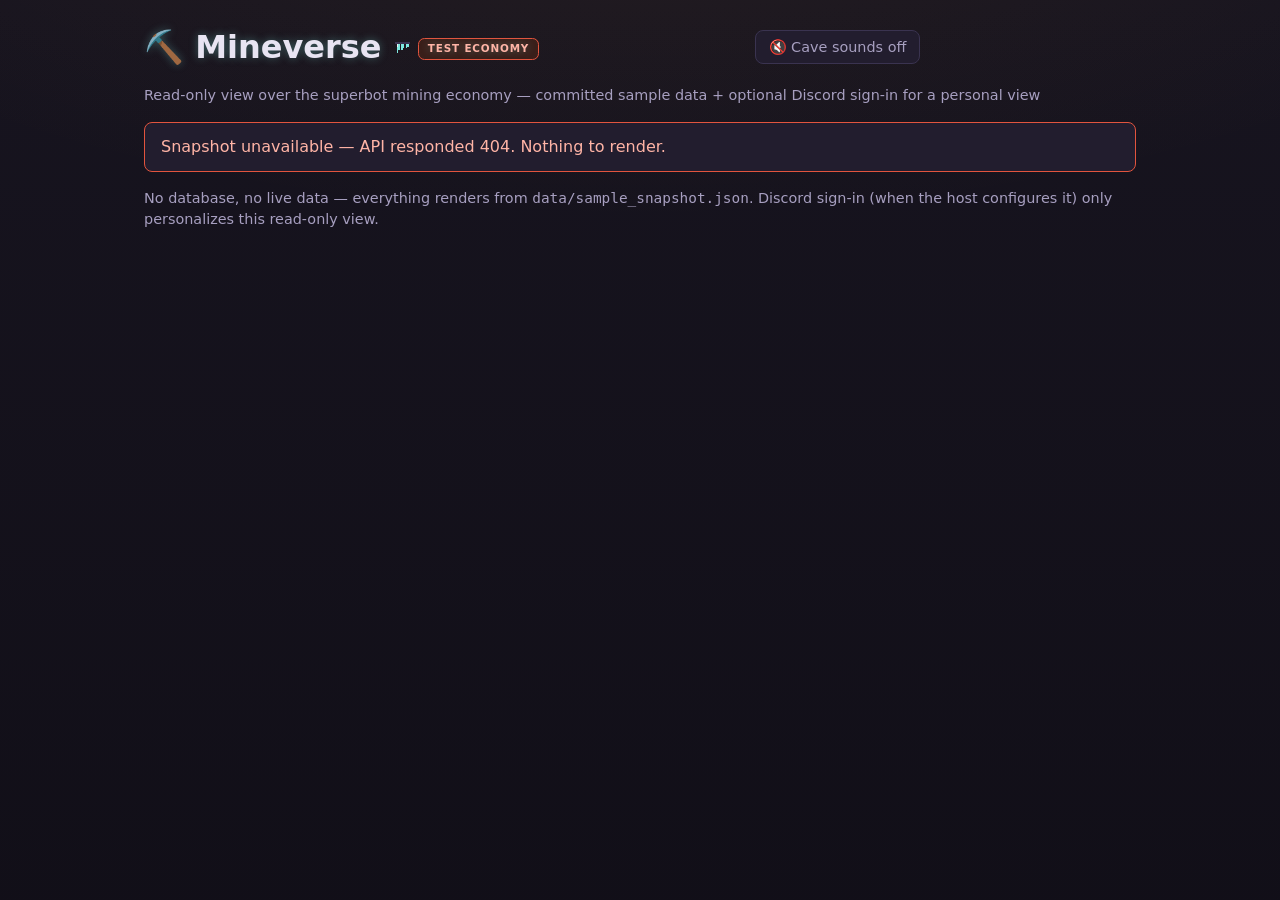
==== commit d30f5fe9: "web: seasonal decorations — date-keyed cosmetic layer over the cave theme (backlog item 6) Pure seam" ====
--- a/web/index.html
+++ b/web/index.html
@@ -9,7 +9,7 @@
 <body>
   <header>
     <div class="header-row">
-      <h1>⛏️ Mineverse <span id="test-economy-badge" class="badge" hidden>TEST ECONOMY</span></h1>
+      <h1>⛏️ Mineverse <span id="seasonal-decor-slot" class="seasonal-decor" aria-hidden="true"></span><span id="test-economy-badge" class="badge" hidden>TEST ECONOMY</span></h1>
       <button id="cave-audio-toggle" class="audio-toggle" type="button" aria-pressed="false">🔇 Cave sounds off</button>
       <nav id="auth-controls" class="auth" aria-label="Account"></nav>
     </div>
--- a/web/style.css
+++ b/web/style.css
@@ -573,6 +573,24 @@
   border-color: var(--accent);
 }
 
+/* seasonal decorations — date-keyed cosmetic layer over the cave theme.
+   The header slot holds one aria-hidden pixel ornament (filled by JS from
+   the pure seasonalDecorSpec); each body.season-* class only retints the
+   EXISTING lantern glow via --glow. No animation and no transition here:
+   the lantern-flicker keyframes above stay the only motion, already
+   zeroed by the global prefers-reduced-motion guard. */
+.seasonal-decor {
+  display: inline-flex;
+  vertical-align: middle;
+  margin-left: 0.15rem;
+}
+body.season-winter { --glow: rgba(125, 232, 224, 0.35); }
+body.season-spring { --glow: rgba(125, 196, 108, 0.35); }
+body.season-summer { --glow: rgba(245, 200, 66, 0.4); }
+body.season-autumn { --glow: rgba(226, 84, 62, 0.35); }
+body.season-founding-day { --glow: rgba(245, 168, 60, 0.6); }
+body.season-new-year { --glow: rgba(236, 239, 244, 0.4); }
+
 /* miner VS */
 .vs-controls {
   display: flex;
